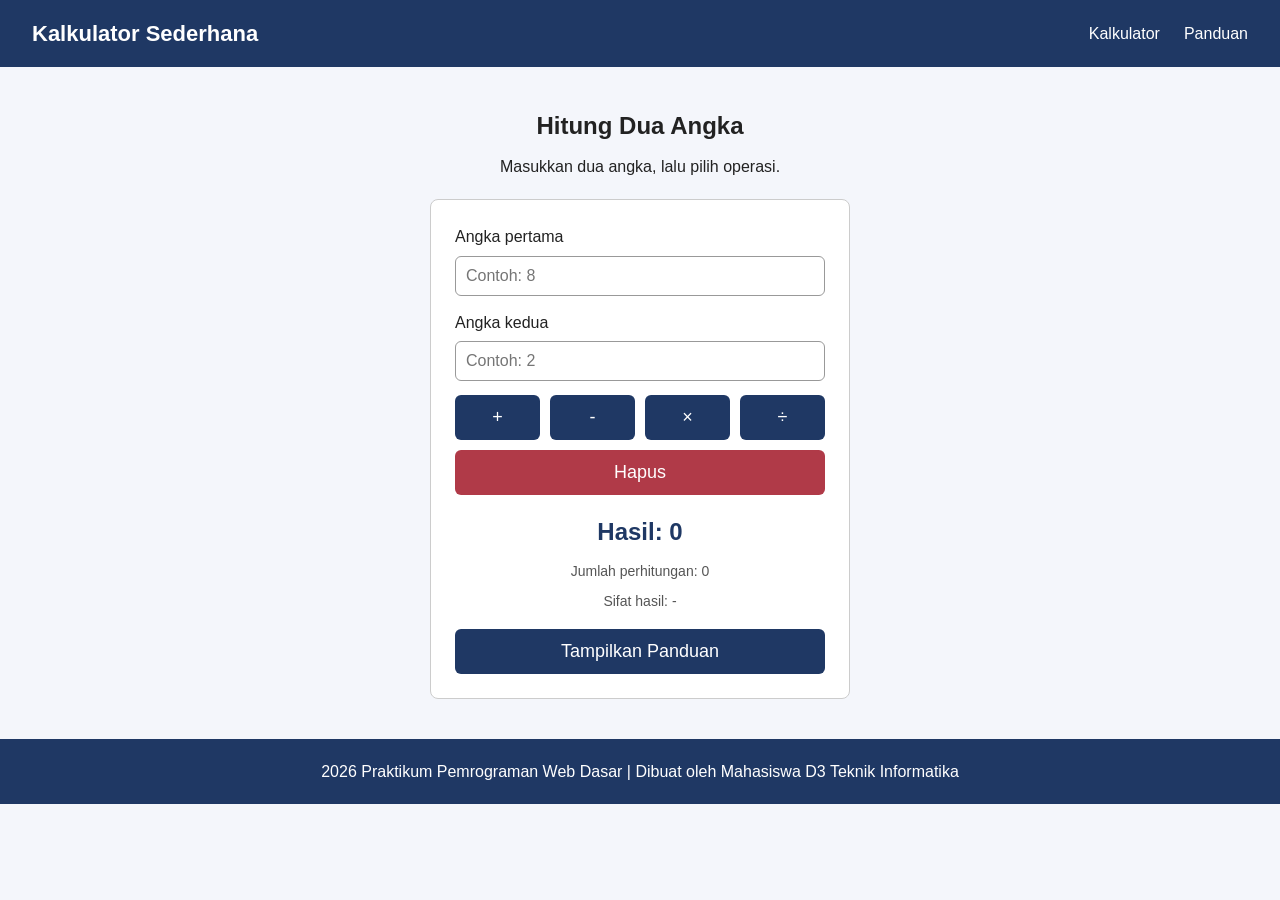
==== project-kalkulator/index.html @ 8bf6e595 "frist commit" ====
<!doctype html>
<html lang="id">
<head>
    <meta charset="UTF-8">
    <meta name="viewport" content="width=device-width, initial-scale=1.0">
    <title>Kalkulator Sederhana</title>
    <link rel="stylesheet" href="style.css">
</head>
<body>
<header class="navbar">
    <h1 class="logo">Kalkulator Sederhana</h1>
    <nav>
        <ul class="menu">
            <li><a href="#kalkulator">Kalkulator</a></li>
            <li><a href="#panduan">Panduan</a></li>
        </ul>
    </nav>
</header>
<main>
<section id="kalkulator" class="kalkulator">
    <h2 id="judul">Hitung Dua Angka</h2>
    <p id="petunjuk">Masukkan dua angka, lalu pilih operasi.</p>
    <article class="kartu">
        <label for="angka-a">Angka pertama</label>
        <input type="number" id="angka-a" placeholder="Contoh: 8">
        <label for="angka-b">Angka kedua</label>
        <input type="number" id="angka-b" placeholder="Contoh: 2">
        <div class="tombol-grid">
            <button id="tombol-tambah" type="button">+</button>
            <button id="tombol-kurang" type="button">-</button>
            <button id="tombol-kali" type="button">×</button>
            <button id="tombol-bagi" type="button">÷</button>
        </div>
        <button id="tombol-hapus" class="hapus" type="button">
            Hapus
        </button>
        <p id="hasil" class="hasil">Hasil: 0</p>
        <p id="statistik">Jumlah perhitungan: 0</p>
        <p id="sifat-hasil">Sifat hasil: -</p>
        <button id="tombol-panduan" type="button">
            Tampilkan Panduan
        </button>
    </article>
</section>
<section id="panduan" style="display: none">
    <h2>Panduan Penggunaan</h2>
    <ol>
        <li>Masukkan angka pertama.</li>
        <li>Masukkan angka kedua.</li>
        <li>Pilih operasi tambah, kurang, kali, atau bagi.</li>
        <li>Hasil perhitungan akan ditampilkan.</li>
        <li>Statistik akan bertambah setiap perhitungan berhasil.</li>
        <li>Gunakan tombol Hapus untuk mengosongkan input.</li>
        <li>Gunakan tombol Tampilkan Panduan untuk melihat atau menyembunyikan panduan.</li>
    </ol>
</section>
</main>
<footer>
    <p id="info-pembuat">
        &copy; 2026 Praktikum Pemrograman Web Dasar
    </p>
</footer>
<script src="script.js"></script>
</body>
</html>
---- project-kalkulator/style.css ----
* {
    margin: 0;
    padding: 0;
    box-sizing: border-box;
}
body {
    font-family: Arial, sans-serif;
    color: #222;
    background-color: #f4f6fb;
    line-height: 1.6;
}
/* NAVBAR */
.navbar {
    display: flex;
    justify-content: space-between;
    align-items: center;
    padding: 16px 32px;
    background-color: #1f3864;
    color: white;
}
.logo {
    font-size: 22px;
}
.menu {
    display: flex;
    gap: 24px;
    list-style: none;
}
.menu a {
    color: white;
    text-decoration: none;
}
/* AREA KALKULATOR */
.kalkulator {
    display: flex;
    flex-direction: column;
    align-items: center;
    padding: 40px 20px;
    text-align: center;
}
.kalkulator h2 {
    margin-bottom: 8px;
}
/* KARTU */
.kartu {
    width: 100%;
    max-width: 420px;
    margin-top: 20px;
    padding: 24px;
    text-align: left;
    border: 1px solid #ccc;
    border-radius: 8px;
    background-color: white;
}
label {
    display: block;
    margin-bottom: 6px;
}
input {
    width: 100%;
    padding: 10px;
    margin-bottom: 14px;
    border: 1px solid #999;
    border-radius: 6px;
    font-size: 16px;
}
/* TOMBOL OPERASI */
.tombol-grid {
    display: grid;
    grid-template-columns: repeat(4, 1fr);
    gap: 10px;
    margin-bottom: 10px;
}
button {
    padding: 12px 16px;
    font-size: 18px;
    background-color: #1f3864;
    color: white;
    border: none;
    border-radius: 6px;
    cursor: pointer;
}
button:hover {
    background-color: #2e5597;
}
/* TOMBOL HAPUS */
.hapus {
    width: 100%;
    background-color: #b03a48;
}
.hapus:hover {
    background-color: #8f2e3a;
}
/* HASIL */
.hasil {
    margin-top: 18px;
    font-size: 24px;
    font-weight: bold;
    color: #1f3864;
    text-align: center;
}
/* STATISTIK */
#statistik,
#sifat-hasil {
    margin-top: 8px;
    text-align: center;
    font-size: 14px;
    color: #555;
}
/* PANDUAN */
#tombol-panduan {
    width: 100%;
    margin-top: 16px;
}
#panduan {
    max-width: 700px;
    margin: 0 auto 40px;
    padding: 24px;
    background-color: white;
    border: 1px solid #ccc;
    border-radius: 8px;
}
#panduan h2 {
    margin-bottom: 12px;
    color: #1f3864;
}
#panduan ol {
    padding-left: 24px;
}
#panduan li {
    margin-bottom: 8px;
}
/* FOOTER */
footer {
    padding: 20px 32px;
    text-align: center;
    background-color: #1f3864;
    color: white;
}
/* RESPONSIVE */
@media (max-width: 480px) {
    .navbar {
        flex-direction: column;
        gap: 12px;
    }
    .kartu {
        padding: 16px;
    }
    .tombol-grid {
        grid-template-columns: repeat(2, 1fr);
    }
}
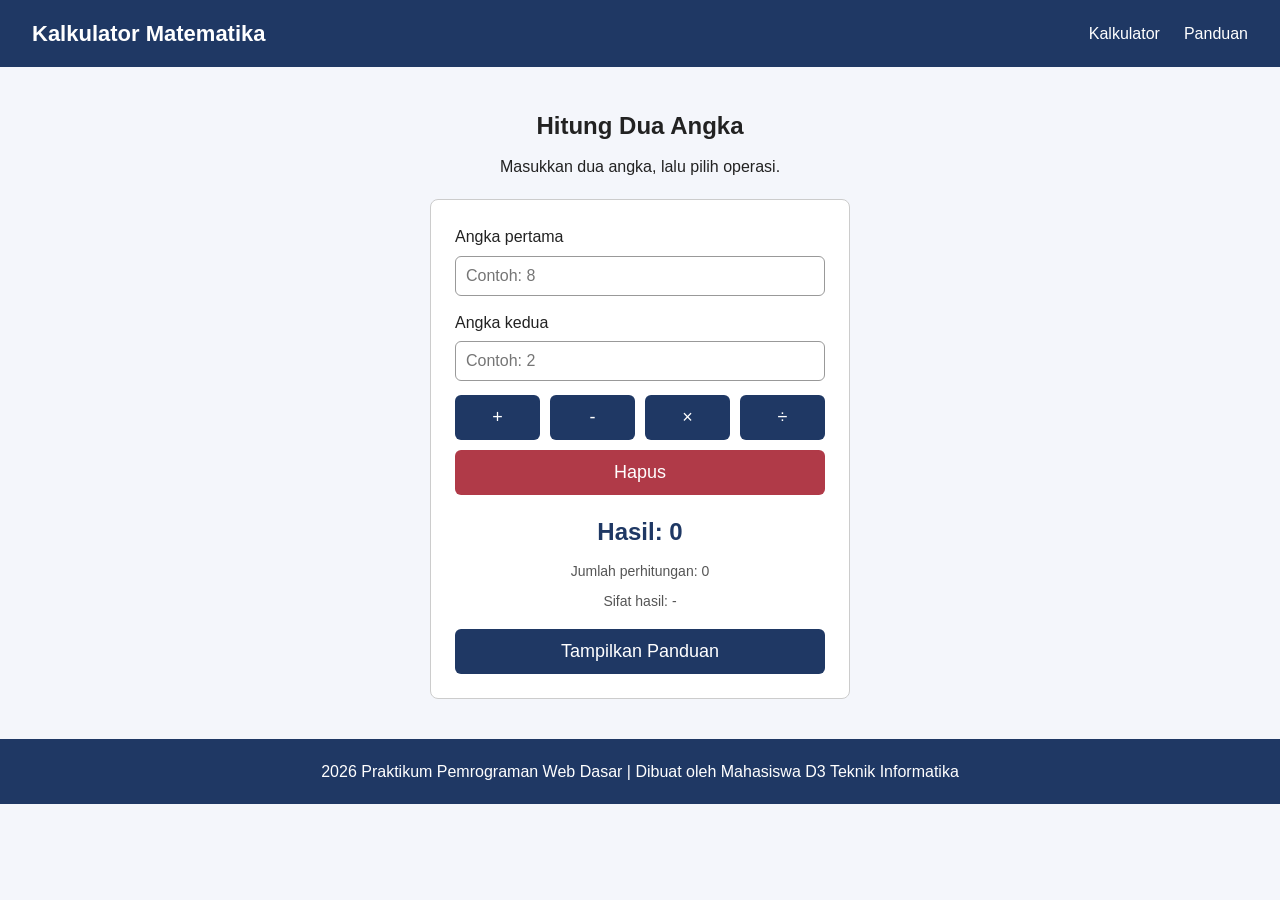
==== commit 34e125ba: "change header" ====
--- a/project-kalkulator/index.html
+++ b/project-kalkulator/index.html
@@ -8,7 +8,7 @@
 </head>
 <body>
 <header class="navbar">
-    <h1 class="logo">Kalkulator Sederhana</h1>
+    <h1 class="logo">Kalkulator Matematika</h1>
     <nav>
         <ul class="menu">
             <li><a href="#kalkulator">Kalkulator</a></li>
